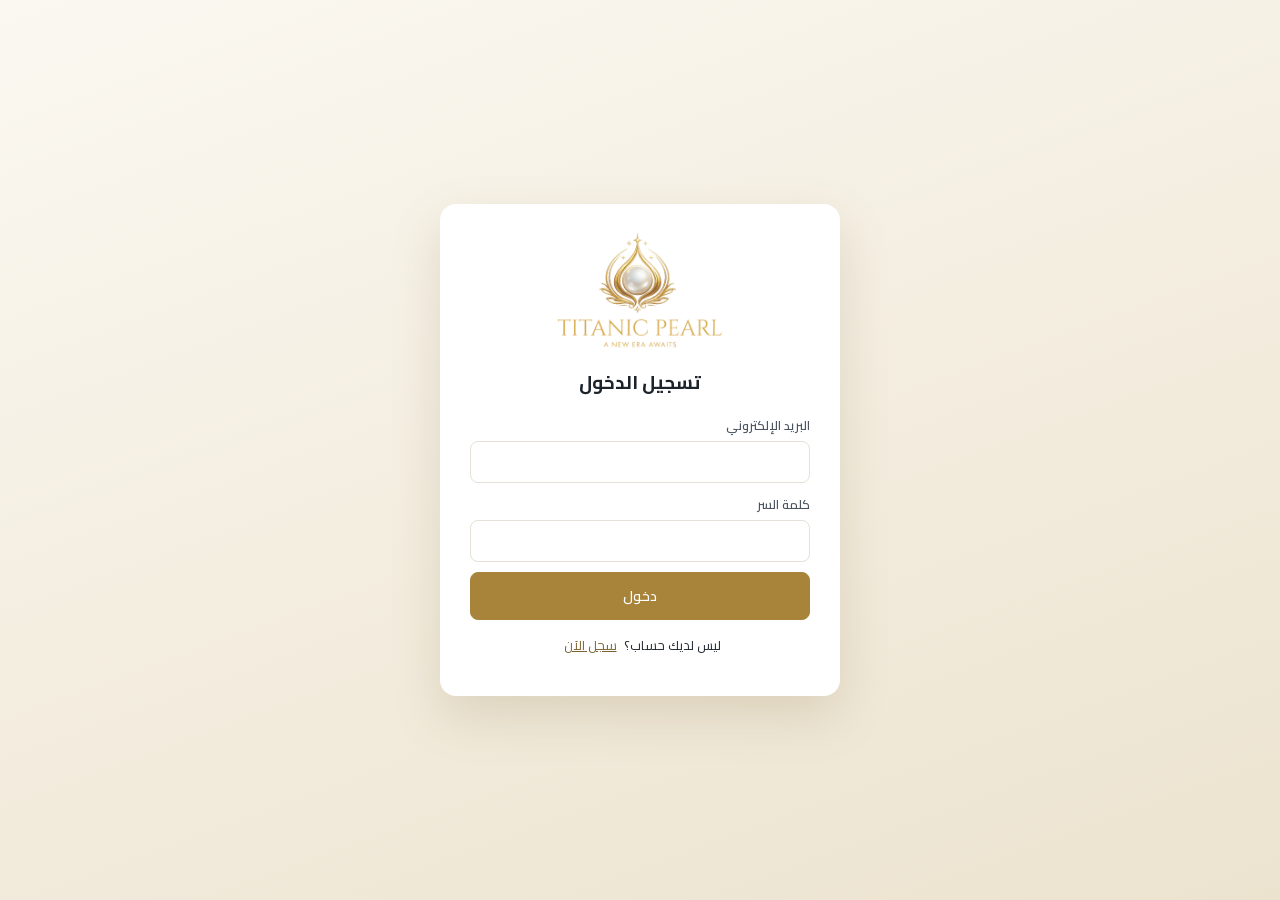
==== hr/index.html @ d08f8060 "HR app: hide Approvals table when printing the Manpower Summary Co-Authored-By: Claude Opus 5.5 <nor" ====
<!doctype html>
<html lang="ar" dir="rtl">
  <head>
    <meta charset="UTF-8" />
    <meta name="viewport" content="width=device-width, initial-scale=1.0" />
    <link rel="icon" type="image/png" href="./logo.png" />
    <title>Titanic Pearl – HR</title>
    <script type="module" crossorigin src="./assets/index-CVNQGhb1.js"></script>
    <link rel="stylesheet" crossorigin href="./assets/index-CZMreaCx.css">
  </head>
  <body>
    <div id="root"></div>
    <div id="print-root"></div>
  </body>
</html>
---- hr/assets/index-CZMreaCx.css ----
@font-face{font-family:Cairo;font-style:normal;font-display:swap;font-weight:400;src:url(./cairo-arabic-400-normal-DN15VWMM.woff2) format("woff2"),url(./cairo-arabic-400-normal-CAYwymWN.woff) format("woff");unicode-range:U+0600-06FF,U+0750-077F,U+0870-088E,U+0890-0891,U+0897-08E1,U+08E3-08FF,U+200C-200E,U+2010-2011,U+204F,U+2E41,U+FB50-FDFF,U+FE70-FE74,U+FE76-FEFC,U+102E0-102FB,U+10E60-10E7E,U+10EC2-10EC4,U+10EFC-10EFF,U+1EE00-1EE03,U+1EE05-1EE1F,U+1EE21-1EE22,U+1EE24,U+1EE27,U+1EE29-1EE32,U+1EE34-1EE37,U+1EE39,U+1EE3B,U+1EE42,U+1EE47,U+1EE49,U+1EE4B,U+1EE4D-1EE4F,U+1EE51-1EE52,U+1EE54,U+1EE57,U+1EE59,U+1EE5B,U+1EE5D,U+1EE5F,U+1EE61-1EE62,U+1EE64,U+1EE67-1EE6A,U+1EE6C-1EE72,U+1EE74-1EE77,U+1EE79-1EE7C,U+1EE7E,U+1EE80-1EE89,U+1EE8B-1EE9B,U+1EEA1-1EEA3,U+1EEA5-1EEA9,U+1EEAB-1EEBB,U+1EEF0-1EEF1}@font-face{font-family:Cairo;font-style:normal;font-display:swap;font-weight:400;src:url(./cairo-latin-ext-400-normal-xCL67Y2R.woff2) format("woff2"),url(./cairo-latin-ext-400-normal-C_BIE9Qe.woff) format("woff");unicode-range:U+0100-02BA,U+02BD-02C5,U+02C7-02CC,U+02CE-02D7,U+02DD-02FF,U+0304,U+0308,U+0329,U+1D00-1DBF,U+1E00-1E9F,U+1EF2-1EFF,U+2020,U+20A0-20AB,U+20AD-20C0,U+2113,U+2C60-2C7F,U+A720-A7FF}@font-face{font-family:Cairo;font-style:normal;font-display:swap;font-weight:400;src:url(./cairo-latin-400-normal-Dh7otpdh.woff2) format("woff2"),url(./cairo-latin-400-normal-b1R3q6Pf.woff) format("woff");unicode-range:U+0000-00FF,U+0131,U+0152-0153,U+02BB-02BC,U+02C6,U+02DA,U+02DC,U+0304,U+0308,U+0329,U+2000-206F,U+20AC,U+2122,U+2191,U+2193,U+2212,U+2215,U+FEFF,U+FFFD}@font-face{font-family:Cairo;font-style:normal;font-display:swap;font-weight:600;src:url(./cairo-arabic-600-normal-rkrvveqO.woff2) format("woff2"),url(./cairo-arabic-600-normal-B3EOalmC.woff) format("woff");unicode-range:U+0600-06FF,U+0750-077F,U+0870-088E,U+0890-0891,U+0897-08E1,U+08E3-08FF,U+200C-200E,U+2010-2011,U+204F,U+2E41,U+FB50-FDFF,U+FE70-FE74,U+FE76-FEFC,U+102E0-102FB,U+10E60-10E7E,U+10EC2-10EC4,U+10EFC-10EFF,U+1EE00-1EE03,U+1EE05-1EE1F,U+1EE21-1EE22,U+1EE24,U+1EE27,U+1EE29-1EE32,U+1EE34-1EE37,U+1EE39,U+1EE3B,U+1EE42,U+1EE47,U+1EE49,U+1EE4B,U+1EE4D-1EE4F,U+1EE51-1EE52,U+1EE54,U+1EE57,U+1EE59,U+1EE5B,U+1EE5D,U+1EE5F,U+1EE61-1EE62,U+1EE64,U+1EE67-1EE6A,U+1EE6C-1EE72,U+1EE74-1EE77,U+1EE79-1EE7C,U+1EE7E,U+1EE80-1EE89,U+1EE8B-1EE9B,U+1EEA1-1EEA3,U+1EEA5-1EEA9,U+1EEAB-1EEBB,U+1EEF0-1EEF1}@font-face{font-family:Cairo;font-style:normal;font-display:swap;font-weight:600;src:url(./cairo-latin-ext-600-normal-DuRnqffh.woff2) format("woff2"),url(./cairo-latin-ext-600-normal-DAfLYaOC.woff) format("woff");unicode-range:U+0100-02BA,U+02BD-02C5,U+02C7-02CC,U+02CE-02D7,U+02DD-02FF,U+0304,U+0308,U+0329,U+1D00-1DBF,U+1E00-1E9F,U+1EF2-1EFF,U+2020,U+20A0-20AB,U+20AD-20C0,U+2113,U+2C60-2C7F,U+A720-A7FF}@font-face{font-family:Cairo;font-style:normal;font-display:swap;font-weight:600;src:url(./cairo-latin-600-normal-mGS0uvCM.woff2) format("woff2"),url(./cairo-latin-600-normal-buYOP1M3.woff) format("woff");unicode-range:U+0000-00FF,U+0131,U+0152-0153,U+02BB-02BC,U+02C6,U+02DA,U+02DC,U+0304,U+0308,U+0329,U+2000-206F,U+20AC,U+2122,U+2191,U+2193,U+2212,U+2215,U+FEFF,U+FFFD}@font-face{font-family:Cairo;font-style:normal;font-display:swap;font-weight:700;src:url(./cairo-arabic-700-normal-D3nDedWX.woff2) format("woff2"),url(./cairo-arabic-700-normal-CyOqhaeK.woff) format("woff");unicode-range:U+0600-06FF,U+0750-077F,U+0870-088E,U+0890-0891,U+0897-08E1,U+08E3-08FF,U+200C-200E,U+2010-2011,U+204F,U+2E41,U+FB50-FDFF,U+FE70-FE74,U+FE76-FEFC,U+102E0-102FB,U+10E60-10E7E,U+10EC2-10EC4,U+10EFC-10EFF,U+1EE00-1EE03,U+1EE05-1EE1F,U+1EE21-1EE22,U+1EE24,U+1EE27,U+1EE29-1EE32,U+1EE34-1EE37,U+1EE39,U+1EE3B,U+1EE42,U+1EE47,U+1EE49,U+1EE4B,U+1EE4D-1EE4F,U+1EE51-1EE52,U+1EE54,U+1EE57,U+1EE59,U+1EE5B,U+1EE5D,U+1EE5F,U+1EE61-1EE62,U+1EE64,U+1EE67-1EE6A,U+1EE6C-1EE72,U+1EE74-1EE77,U+1EE79-1EE7C,U+1EE7E,U+1EE80-1EE89,U+1EE8B-1EE9B,U+1EEA1-1EEA3,U+1EEA5-1EEA9,U+1EEAB-1EEBB,U+1EEF0-1EEF1}@font-face{font-family:Cairo;font-style:normal;font-display:swap;font-weight:700;src:url(./cairo-latin-ext-700-normal-Cscux539.woff2) format("woff2"),url(./cairo-latin-ext-700-normal-htXca11Z.woff) format("woff");unicode-range:U+0100-02BA,U+02BD-02C5,U+02C7-02CC,U+02CE-02D7,U+02DD-02FF,U+0304,U+0308,U+0329,U+1D00-1DBF,U+1E00-1E9F,U+1EF2-1EFF,U+2020,U+20A0-20AB,U+20AD-20C0,U+2113,U+2C60-2C7F,U+A720-A7FF}@font-face{font-family:Cairo;font-style:normal;font-display:swap;font-weight:700;src:url(./cairo-latin-700-normal-C3GYtKbV.woff2) format("woff2"),url(./cairo-latin-700-normal-6fcUy4Rc.woff) format("woff");unicode-range:U+0000-00FF,U+0131,U+0152-0153,U+02BB-02BC,U+02C6,U+02DA,U+02DC,U+0304,U+0308,U+0329,U+2000-206F,U+20AC,U+2122,U+2191,U+2193,U+2212,U+2215,U+FEFF,U+FFFD}:root{--gold: #a8843a;--gold-d: #7a6331;--gold-l: #f3ead6;--ink: #1d232b;--ink2: #4a5360;--muted: #8a919b;--bg: #f6f4ef;--card: #fff;--line: #e6e1d6;--ok: #2e7d4f;--ok-bg: #e5f3ea;--warn: #9a6a00;--warn-bg: #fff4d6;--bad: #b3261e;--bad-bg: #fde8e6;--xl-h: #c8c8c8;--xl-dept: #a3adbd;--plan: #a9b8a2;--plan-d: #7f9a77;--radius: 10px;--shadow: 0 1px 2px rgba(0,0,0,.05), 0 4px 14px rgba(0,0,0,.04)}*{box-sizing:border-box}html,body{margin:0}body{font-family:Cairo,Tahoma,Segoe UI,sans-serif;background:var(--bg);color:var(--ink);font-size:14px}input,select,button,textarea{font:inherit}input,select,textarea{border:1px solid var(--line);border-radius:8px;padding:7px 10px;background:#fff;color:var(--ink);min-width:0}input:focus,select:focus{outline:2px solid var(--gold-l);border-color:var(--gold)}input[type=checkbox]{accent-color:var(--gold-d);width:16px;height:16px}a{color:var(--gold-d)}h1,h2,h3,h4{margin:0}.muted{color:var(--muted)}.small{font-size:12px}.center{text-align:center}.grow{flex:1}.neg{color:var(--bad);font-weight:600}.pos{color:var(--ok);font-weight:600}.warn-t{color:var(--warn)}.layout{display:flex;min-height:100vh}.side{width:240px;background:#1d232b;color:#d9dee5;display:flex;flex-direction:column;position:sticky;top:0;height:100vh;flex-shrink:0}.brand{background:#fff;padding:12px 20px;text-align:center}.brand img{height:64px;object-fit:contain}.side nav{flex:1;overflow-y:auto;padding:10px 8px}.side nav a{display:flex;gap:10px;align-items:center;padding:9px 12px;border-radius:8px;color:#c9cfd8;text-decoration:none;margin-bottom:2px}.side nav a:hover{background:#2a323d;color:#fff}.side nav a.on{background:var(--gold);color:#fff;font-weight:600}.side .ic{width:20px;text-align:center;opacity:.9}.me{border-top:1px solid #2f3843;padding:12px 16px;font-size:13px}.me-name{font-weight:700;color:#fff}.me-role{color:var(--gold);font-size:12px}.me-actions a,.me-actions .link{color:#aab3bf;font-size:12px}.main{flex:1;padding:22px 26px;min-width:0}.menu-btn{display:none}@media (max-width: 900px){.side{position:fixed;z-index:50;right:-260px;transition:right .2s}.side.open{right:0;box-shadow:-4px 0 30px #0000004d}.menu-btn{display:inline-block;position:fixed;top:10px;left:10px;z-index:60;background:var(--ink);color:#fff;border:0;border-radius:8px;padding:6px 12px;font-size:18px}.main{padding:50px 12px 20px}}.page-head{display:flex;justify-content:space-between;align-items:flex-start;gap:16px;margin-bottom:14px;flex-wrap:wrap}.page-head h1{font-size:22px}.page-head .sub{margin:4px 0 0;color:var(--muted);font-size:13px;max-width:760px}.actions{display:flex;gap:8px;flex-wrap:wrap}.card{background:var(--card);border-radius:var(--radius);box-shadow:var(--shadow);padding:16px 18px;margin-bottom:16px;border:1px solid var(--line)}.card h3{font-size:16px;margin-bottom:10px;display:flex;gap:10px;align-items:center;flex-wrap:wrap}.card.narrow{max-width:440px}.card.narrow-l{max-width:900px}.grid2{display:grid;grid-template-columns:repeat(auto-fit,minmax(420px,1fr));gap:16px;align-items:start}.sec{margin:16px 0 8px;font-size:14px;color:var(--gold-d)}.btn{border:1px solid var(--line);background:#fff;color:var(--ink);padding:7px 14px;border-radius:8px;cursor:pointer;text-decoration:none;display:inline-flex;align-items:center;gap:6px;white-space:nowrap}.btn:hover{border-color:var(--gold)}.btn:disabled{opacity:.5;cursor:default}.btn.primary{background:var(--gold);border-color:var(--gold);color:#fff;font-weight:600}.btn.primary:hover{background:var(--gold-d)}.btn.ok{background:var(--ok);border-color:var(--ok);color:#fff}.btn.danger{background:var(--bad);border-color:var(--bad);color:#fff}.btn.danger-o{color:var(--bad);border-color:#f0c5c1}.btn.sm{padding:3px 9px;font-size:12.5px}.btn.xs{padding:1px 7px;font-size:11.5px}.btn.block{width:100%;justify-content:center;padding:10px}.btn.link,.link{background:none;border:0;color:var(--gold-d);cursor:pointer;padding:0 4px;text-decoration:underline}.icon-btn{background:none;border:0;font-size:18px;cursor:pointer;color:var(--muted)}.row-actions{display:flex;gap:4px;flex-wrap:wrap;justify-content:flex-end}.filters{display:flex;gap:8px;align-items:center;flex-wrap:wrap;margin-bottom:12px}.filters.card{align-items:flex-end}.filters>input:not([type]),.filters>input[type=text]{min-width:260px}.field{display:flex;flex-direction:column;gap:4px;margin-bottom:10px}.field .lbl{font-size:12.5px;color:var(--ink2);font-weight:600}.field .hint,.hint{font-size:12px;color:var(--muted)}.form-grid{display:grid;grid-template-columns:repeat(3,1fr);gap:0 14px}.form-grid .span2{grid-column:span 2}.form-grid .span3{grid-column:span 3}@media (max-width: 700px){.form-grid{grid-template-columns:1fr}.form-grid .span2,.form-grid .span3{grid-column:auto}}.chk{display:inline-flex;gap:6px;align-items:center;cursor:pointer}.checks{display:flex;flex-direction:column;gap:4px}.info-line{display:flex;gap:18px;margin:4px 0 10px;flex-wrap:wrap}.error-box{background:var(--bad-bg);color:var(--bad);padding:10px 12px;border-radius:8px;margin-bottom:10px}.ok-box{background:var(--ok-bg);color:var(--ok);padding:10px 12px;border-radius:8px;margin-bottom:10px}.warn-box{background:var(--warn-bg);color:var(--warn);padding:10px 12px;border-radius:8px;margin-bottom:10px}.loading{padding:40px;text-align:center;color:var(--muted)}.table-wrap{overflow:auto;border-radius:8px;border:1px solid var(--line);background:#fff}.tbl{width:100%;border-collapse:collapse}.tbl th{background:#f2efe7;position:sticky;top:0;z-index:1;text-align:right;font-weight:700;padding:8px 10px;font-size:12.5px;color:var(--ink2);border-bottom:1px solid var(--line);cursor:pointer;white-space:nowrap}.tbl td{padding:7px 10px;border-bottom:1px solid #f0ede6;vertical-align:middle}.tbl tr.clickable{cursor:pointer}.tbl tr.clickable:hover td{background:#fbf8f0}.tbl tr.inactive td{opacity:.5}.tbl .empty{text-align:center;color:var(--muted);padding:24px}.tbl.compact td{padding:5px 6px;font-size:13px}.tbl.xl{border:1px solid #222}.tbl.xl th{background:var(--xl-h);color:#111;text-align:center;border:1px solid #555;font-size:13px}.tbl.xl td{border:1px solid #777;text-align:center;padding:6px 8px}.tbl.xl td.dept{text-align:right;background:#eceff3;font-weight:600;white-space:nowrap}.tbl.xl th.manual,.tbl.xl td.manual{background:#fff8db}.tbl.xl tfoot td{background:var(--xl-dept);font-weight:700;color:#111}.cell-in{width:64px;padding:2px 4px;text-align:center;border-radius:4px}.badge{display:inline-block;padding:2px 9px;border-radius:99px;font-size:12px;font-weight:600;background:#eee;color:#555;white-space:nowrap}.badge.ok{background:var(--ok-bg);color:var(--ok)}.badge.ok2{background:#e2ecf8;color:#24538a}.badge.warn{background:var(--warn-bg);color:var(--warn)}.badge.bad{background:var(--bad-bg);color:var(--bad)}.badge.gray{background:#eceae4;color:#5f6670}.badge.muted{background:#f2f2f2;color:#999}.type-dot:before{content:"";display:inline-block;width:10px;height:10px;border-radius:3px;background:var(--c);margin-left:6px}.tabs{display:flex;gap:4px;border-bottom:1px solid var(--line);margin-bottom:12px;flex-wrap:wrap}.tabs button{background:none;border:0;padding:8px 14px;cursor:pointer;border-bottom:3px solid transparent;color:var(--ink2)}.tabs button.on{border-color:var(--gold);color:var(--ink);font-weight:700}.kpis{display:flex;gap:12px;flex-wrap:wrap;margin-bottom:16px}.kpi{background:#fff;border:1px solid var(--line);border-radius:var(--radius);padding:12px 16px;min-width:150px;box-shadow:var(--shadow);text-decoration:none;color:inherit}.kpi span{display:block;font-size:12.5px;color:var(--muted)}.kpi b{font-size:24px}.link-kpi:hover{border-color:var(--gold)}.bars{display:flex;flex-direction:column;gap:6px}.bar-row{display:grid;grid-template-columns:130px 1fr 60px;gap:8px;align-items:center;font-size:13px}.bar{background:#f1eee6;border-radius:6px;height:12px;overflow:hidden}.bar>div{height:100%;background:var(--plan-d)}.bar>div.under{background:#e0a83a}.bar>div.over{background:#4f7fbf}.more{display:inline-block;margin-top:10px}.plain{margin:0;padding-right:18px;line-height:1.9}.modal-bg{position:fixed;top:0;right:0;bottom:0;left:0;background:#14181e73;display:flex;align-items:flex-start;justify-content:center;z-index:100;padding:40px 12px;overflow-y:auto}.modal{background:#fff;border-radius:12px;width:560px;max-width:100%;box-shadow:0 20px 60px #00000040;display:flex;flex-direction:column}.modal.wide{width:1080px}.modal-h{display:flex;justify-content:space-between;align-items:center;padding:14px 18px;border-bottom:1px solid var(--line)}.modal-b{padding:16px 18px}.modal-f{display:flex;gap:8px;justify-content:flex-end;padding:12px 18px;border-top:1px solid var(--line);background:#faf9f6;border-radius:0 0 12px 12px;flex-wrap:wrap}.toasts{position:fixed;bottom:18px;left:18px;z-index:200;display:flex;flex-direction:column;gap:8px}.toast{background:var(--ink);color:#fff;padding:10px 16px;border-radius:8px;box-shadow:var(--shadow);max-width:420px}.toast.err{background:var(--bad)}.picker{position:relative}.picker input{width:100%}.picker-list{position:absolute;top:100%;right:0;left:0;background:#fff;border:1px solid var(--line);border-radius:8px;box-shadow:var(--shadow);max-height:300px;overflow-y:auto;z-index:20}.picker-item{padding:7px 10px;cursor:pointer;display:flex;flex-direction:column;border-bottom:1px solid #f3f1ec}.picker-item span{font-size:12px;color:var(--muted)}.picker-item:hover{background:var(--gold-l)}.emp-head{display:flex;gap:20px;flex-wrap:wrap;align-items:center;background:#faf8f2;padding:10px 14px;border-radius:8px;margin-bottom:10px}.kv-grid{display:grid;grid-template-columns:repeat(3,1fr);gap:2px 18px}.kv{display:flex;justify-content:space-between;gap:10px;padding:6px 0;border-bottom:1px dashed #eee;font-size:13.5px}.kv span{color:var(--muted)}@media (max-width: 700px){.kv-grid{grid-template-columns:1fr}}.auth{min-height:100vh;display:flex;align-items:center;justify-content:center;background:linear-gradient(160deg,#fbf8f1,#ece3cf);padding:20px}.auth-card{background:#fff;padding:26px 30px;border-radius:16px;width:400px;max-width:100%;box-shadow:0 20px 50px #7a63312e}.auth-logo{display:block;width:170px;margin:0 auto 14px}.auth-card h2{text-align:center;margin-bottom:14px;font-size:19px}.auth-card input{width:100%}.auth-switch{text-align:center;font-size:13px}.sheet{background:#fff;border:1px solid var(--line);border-radius:var(--radius);padding:14px;margin-bottom:16px}.sheet-title{display:flex;align-items:center;gap:14px;margin-bottom:10px}.sheet-title img{height:56px}.sheet-title h2{font-size:20px}.sheet-date{color:var(--gold-d);font-weight:700}.today-lines{margin-top:12px;display:flex;flex-direction:column;gap:6px;font-size:14.5px}.today-lines b{display:inline-block;min-width:170px}.plan{background:#fff;border:1px solid #333;margin-bottom:16px}.plan-head{display:grid;grid-template-columns:1fr 260px 1fr;align-items:center;background:var(--xl-h);min-height:100px;border-bottom:1px solid #333}.ph-title{font-size:24px;text-align:center}.ph-month{font-size:24px;text-align:center;background:#fff;align-self:stretch;display:flex;align-items:center;justify-content:center}.ph-logo{background:#fff;align-self:stretch;display:flex;align-items:center;justify-content:center}.ph-logo img{height:80px}.plan-wrap{border:0;border-radius:0;max-height:70vh}.plan-grid{border-collapse:collapse;-webkit-user-select:none;user-select:none}.plan-grid th,.plan-grid td{border:1px solid #222;text-align:center;min-width:30px;height:34px;padding:0 2px;font-size:14px}.plan-grid.small th,.plan-grid.small td{min-width:22px;height:26px;font-size:12px}.plan-grid thead th{background:var(--xl-h);position:sticky;top:0;z-index:2;font-weight:400;font-size:16px}.plan-grid th.fri{background:#b5b5b5}.plan-grid .pname{background:var(--xl-h);text-align:center;white-space:nowrap;padding:0 8px;min-width:150px;position:sticky;right:0;z-index:1;font-size:15px}.plan-grid thead .pname{z-index:3;background:var(--xl-dept)}.plan-grid td.cell{background:var(--xl-h);cursor:pointer}.plan-grid td.cell:hover{outline:2px solid var(--gold);outline-offset:-2px}.plan-grid td.c-planned{background:var(--plan)}.plan-grid td.c-pending{background:#f1d98a}.plan-grid td.c-approved{background:var(--plan-d);color:#fff;font-weight:700}.plan-grid td.sel-on{background:#cfe0c8!important;outline:2px dashed var(--ok);outline-offset:-3px}.plan-grid td.sel-off{background:#f3c9c4!important}.plan-grid .today{box-shadow:inset 0 0 0 2px var(--gold)}.plan-grid .bal{background:#f5f5f5;min-width:56px;font-size:13px}.plan-grid .x{border:0;background:none;color:var(--bad);cursor:pointer;margin-right:4px;visibility:hidden}.plan-grid tr:hover .x{visibility:visible}.legend{display:flex;gap:6px;align-items:center;font-size:12.5px;margin-right:auto}.lg{display:inline-block;width:22px;height:20px;border:1px solid #333;text-align:center;line-height:18px;font-size:12px}.lg.c-planned{background:var(--plan)}.lg.c-pending{background:#f1d98a}.lg.c-approved{background:var(--plan-d);color:#fff}.dept-card h3{font-size:15px}.report-types{display:flex;gap:8px;flex-wrap:wrap;margin-bottom:12px}.rt{border:1px solid var(--line);background:#fff;padding:12px 16px;border-radius:10px;cursor:pointer;font-weight:600}.rt.on{background:var(--gold);color:#fff;border-color:var(--gold)}.details{direction:ltr;display:inline-block;max-width:420px;overflow:hidden;text-overflow:ellipsis;white-space:nowrap;color:var(--ink2)}.pending-card{border-color:#f0d58c;background:#fffcf2}.user-ed{display:grid;grid-template-columns:300px 1fr;gap:20px}@media (max-width: 900px){.user-ed{grid-template-columns:1fr}}.ue-side input:not([type=checkbox]),.ue-side select{width:100%}.dept-checks .chk{white-space:nowrap}.scope-box{background:#faf8f2;border-radius:8px;padding:10px 12px;margin-top:10px}.scope-box h4{margin-bottom:6px}.dept-checks{display:grid;grid-template-columns:1fr 1fr;gap:4px;margin:6px 0 10px;font-size:13px}.chips{display:flex;gap:4px;flex-wrap:wrap}.chip{background:var(--gold-l);border-radius:99px;padding:2px 10px;font-size:12px}.chip button{border:0;background:none;cursor:pointer;color:var(--bad)}.perm-tree{max-height:62vh;overflow-y:auto;border:1px solid var(--line);border-radius:8px}.perm-group{border-bottom:1px solid var(--line)}.pg-head{display:flex;gap:8px;align-items:center;padding:8px 12px;background:#f7f5ef;position:sticky;top:0;z-index:1}.pg-head .link{text-decoration:none;color:var(--ink)}.pg-items{display:grid;grid-template-columns:1fr 1fr;gap:0 12px;padding:6px 12px 10px}@media (max-width: 900px){.pg-items{grid-template-columns:1fr}}.perm{display:flex;gap:6px;align-items:center;padding:4px 0;cursor:pointer;font-size:13px}.perm code{font-size:10.5px;color:#b0b5bc;margin-right:auto;direction:ltr}.perm .tag{font-size:10.5px;background:#eee;padding:0 6px;border-radius:4px;color:#666}.perm .tag.ok{background:var(--ok-bg);color:var(--ok)}.perm .tag.bad{background:var(--bad-bg);color:var(--bad)}.perm.denied span{text-decoration:line-through;color:var(--muted)}#print-root{display:none}.info-box{background:#eef4fb;color:#1f4e79;padding:10px 12px;border-radius:8px;margin-bottom:10px;line-height:1.8}tr.dim td{opacity:.6}.letter-head{display:flex;justify-content:space-between;align-items:center;margin-bottom:6px}.letter-head img{height:58px}.letter{font-size:15px;line-height:1.75;color:#000}.letter p{margin:3px 0}.letter.half{height:130mm;overflow:hidden;font-size:14px;line-height:1.6}.letter.half .letter-head img{height:48px}.cut{border-top:1px dashed #999;margin:3mm 0}.sigs{display:flex;justify-content:space-between;margin-top:10px;text-align:center;gap:10px}.sigs>div{min-width:160px}.memo td{padding:2px 8px;font-size:15px}@media print{@page{margin:10mm}.side,.menu-btn,.toasts,.page-head .actions,.filters,.tabs{display:none!important}.main{padding:0!important}.table-wrap,.plan-wrap{overflow:visible!important;max-height:none!important}.tbl th,.plan-grid thead th,.plan-grid .pname{position:static!important}*{-webkit-print-color-adjust:exact;print-color-adjust:exact}}.sheet,.plan,.tbl.xl,.dept-card .table-wrap,.sheet .today-lines,.sheet-title{direction:ltr}.tbl.xl th{text-align:center}.plan-grid .pname{left:0;right:auto}.plan-grid .x{margin-left:4px;margin-right:0}
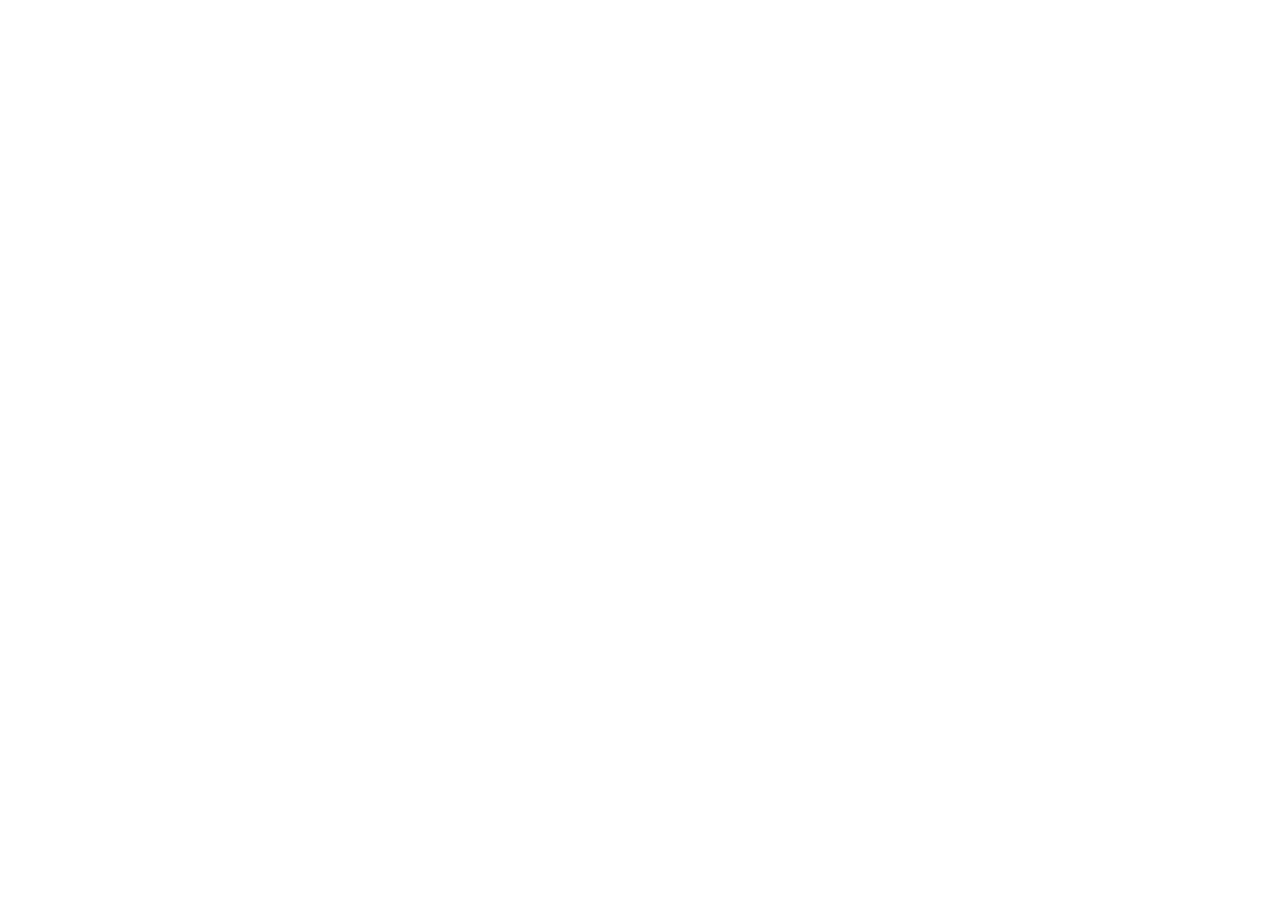
==== commit 9b96b840: "HR moved to its own site (titanic-pearl-site); old /hr/ redirects Co-Authored-By: Claude Sonnet 5.5 " ====
--- a/hr/index.html
+++ b/hr/index.html
@@ -1,15 +1,5 @@
-<!doctype html>
-<html lang="ar" dir="rtl">
-  <head>
-    <meta charset="UTF-8" />
-    <meta name="viewport" content="width=device-width, initial-scale=1.0" />
-    <link rel="icon" type="image/png" href="./logo.png" />
-    <title>Titanic Pearl – HR</title>
-    <script type="module" crossorigin src="./assets/index-CVNQGhb1.js"></script>
-    <link rel="stylesheet" crossorigin href="./assets/index-CZMreaCx.css">
-  </head>
-  <body>
-    <div id="root"></div>
-    <div id="print-root"></div>
-  </body>
-</html>
+<!doctype html><html lang="ar" dir="rtl"><head><meta charset="utf-8"><meta name="viewport" content="width=device-width,initial-scale=1">
+<title>Titanic Pearl – HR</title>
+<script>(async()=>{try{for(const r of await navigator.serviceWorker.getRegistrations()) if(r.scope.endsWith('/hotel-ops/hr/')) await r.unregister();}catch(e){}
+location.replace('https://hwaidak.github.io/titanic-pearl-site/'+location.hash);})();</script></head>
+<body style="font-family:sans-serif;text-align:center;padding:40px"><p>تم نقل موقع الـ HR إلى <a href="https://hwaidak.github.io/titanic-pearl-site/">هذا الرابط</a></p></body></html>
